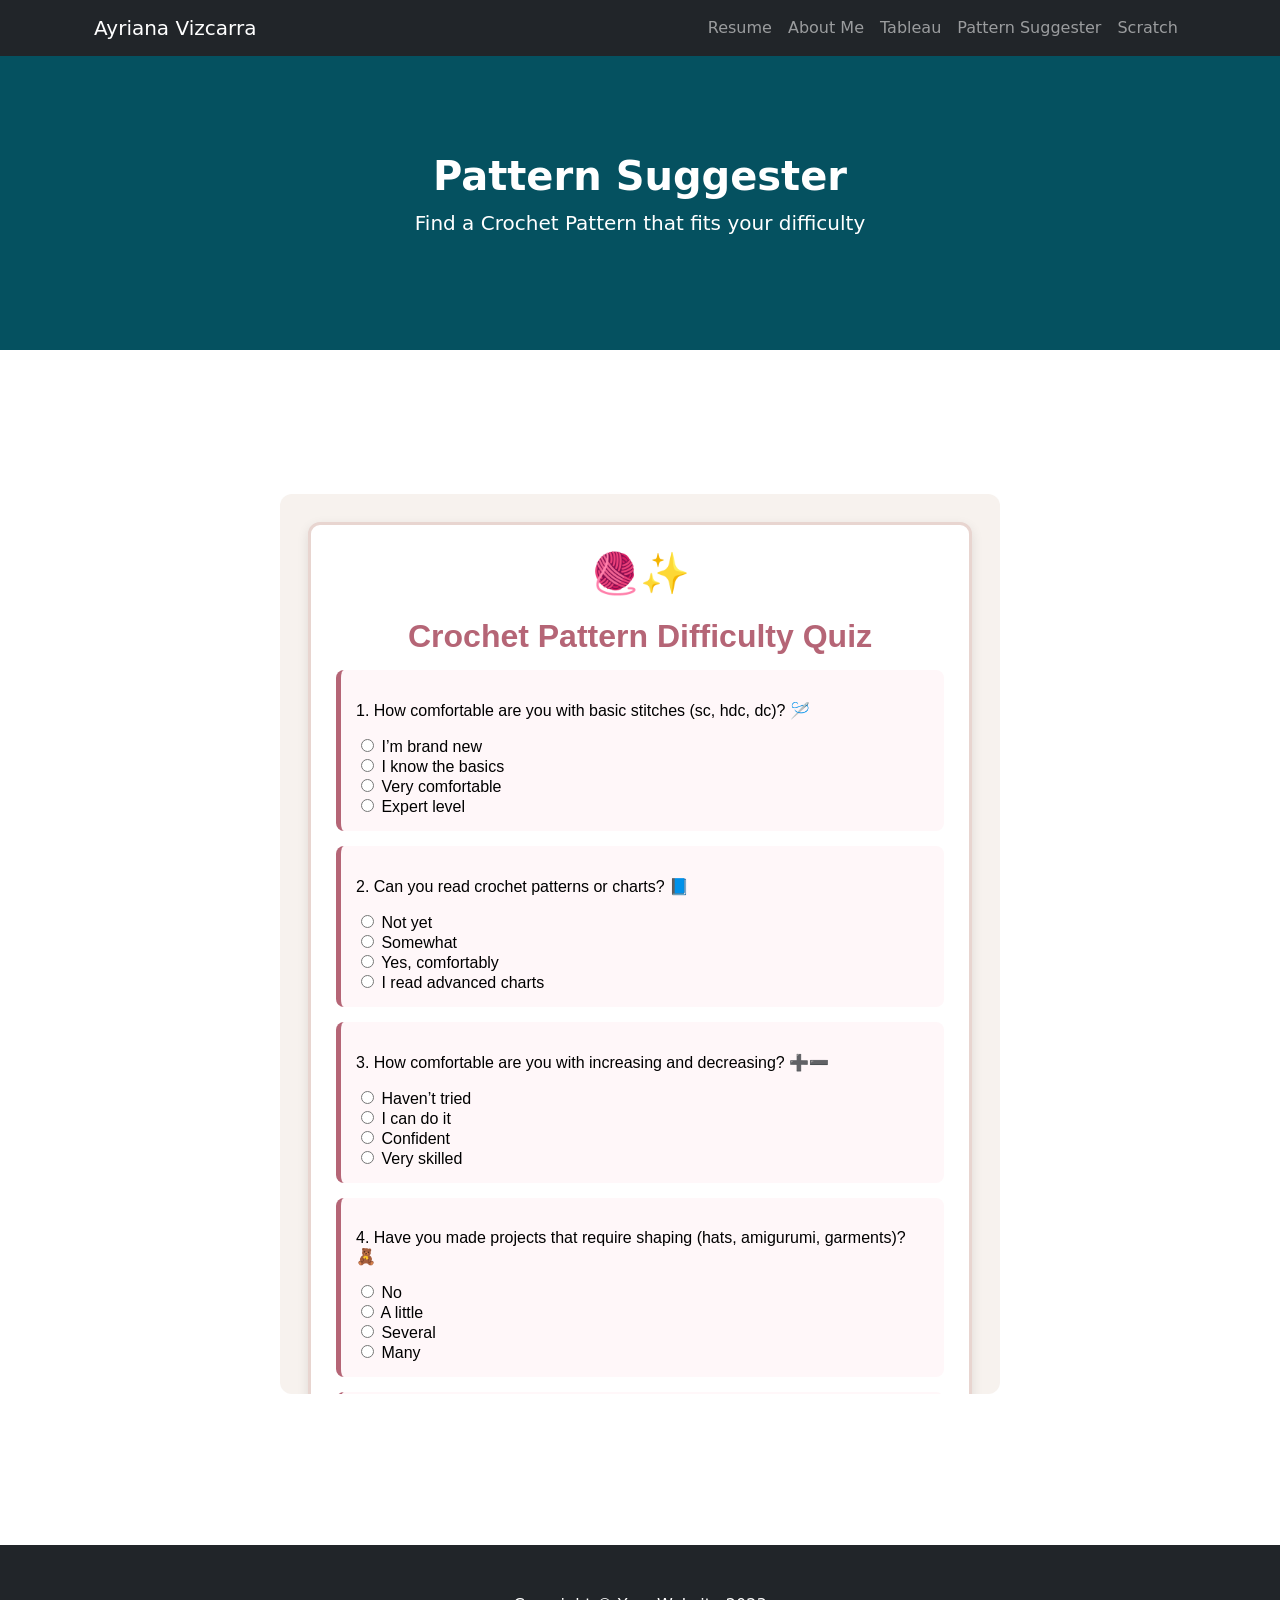
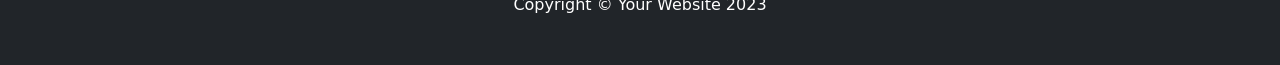
==== html/Pattern_Suggester.html @ 0ca6d107 "Add files via upload" ====
<!DOCTYPE html>
<html lang="en">
    <head>
        <meta charset="utf-8" />
        <meta name="viewport" content="width=device-width, initial-scale=1, shrink-to-fit=no" />
        <meta name="description" content="" />
        <meta name="author" content="" />
        <title>Ayriana Vizcara - Pattern Suggester</title>
        <link rel="icon" type="image/x-icon" href="assets/favicon.ico" />
        <!-- Core theme CSS (includes Bootstrap)-->
        <link href="../css/styles.css" rel="stylesheet" />
        <link href="../css/overwritebs.css" rel="stylesheet" />
    </head>
    <body id="page-top">
        <!-- Navigation-->
        <nav class="navbar navbar-expand-lg navbar-dark bg-dark fixed-top" id="mainNav">
            <div class="container px-4">
                <a class="navbar-brand" href="#page-top">Ayriana Vizcarra</a>
                <button class="navbar-toggler" type="button" data-bs-toggle="collapse" data-bs-target="#navbarResponsive" aria-controls="navbarResponsive" aria-expanded="false" aria-label="Toggle navigation"><span class="navbar-toggler-icon"></span></button>
                <div class="collapse navbar-collapse" id="navbarResponsive">
                    <ul class="navbar-nav ms-auto">
                        <li class="nav-item"><a class="nav-link" href="../index.html">Resume</a></li>
                        <li class="nav-item"><a class="nav-link" href="aboutme.html">About Me</a></li>
                        <li class="nav-item"><a class="nav-link" href="Contact.html">Tableau</a></li>
                        <li class="nav-item"><a class="nav-link" href="#">Pattern Suggester</a></li>
                        <li class="nav-item"><a class="nav-link" href="Scratch.html">Scratch</a></li>
                    </ul>
                </div>
            </div>
        </nav>
        <!-- Header-->
        <header class="bg-primary bg-gradient text-white" style="background: #055160 !important;">
            <div class="container px-4 text-center">
                <h1 class="fw-bolder">Pattern Suggester</h1>
                <p class="lead">Find a Crochet Pattern that fits your difficulty</p>
                <!-- <a class="btn btn-lg btn-light" href="#about">Start scrolling!</a> -->
            </div>
        </header>
        <!-- About section-->
        <section id="about">
            <div class="container px-4">
                <div class="row gx-4 justify-content-center">
                    <div class="col-lg-8">
                        <!-- <h2>About this page</h2>
                        <p class="lead">This is a great place to talk about your webpage. This template is purposefully unstyled so you can use it as a boilerplate or starting point for you own landing page designs! This template features:</p> -->
                        <iframe src="web_app.html" 
                            style="width:100%; height:900px; border:none; border-radius:12px;">
                        </iframe>

                    </div>
                </div>
            </div>
        </section>
        <!-- Services section-->
        <!-- <section class="bg-light" id="services">
            <div class="container px-4">
                <div class="row gx-4 justify-content-center">
                    <div class="col-lg-8">
                        <h2>Services we offer</h2>
                        <p class="lead">Lorem ipsum dolor sit amet, consectetur adipisicing elit. Aut optio velit inventore, expedita quo laboriosam possimus ea consequatur vitae, doloribus consequuntur ex. Nemo assumenda laborum vel, labore ut velit dignissimos.</p>
                    </div>
                </div>
            </div>
        </section> -->
        <!-- Contact section-->
        <!-- <section id="contact">
            <div class="container px-4">
                <div class="row gx-4 justify-content-center">
                    <div class="col-lg-8">
                        <h2>Contact us</h2>
                        <p class="lead">Lorem ipsum dolor sit amet, consectetur adipisicing elit. Vero odio fugiat voluptatem dolor, provident officiis, id iusto! Obcaecati incidunt, qui nihil beatae magnam et repudiandae ipsa exercitationem, in, quo totam.</p>
                    </div>
                </div>
            </div>
        </section> -->
        <!-- Footer-->
        <footer class="py-5 bg-dark">
            <div class="container px-4"><p class="m-0 text-center text-white">Copyright &copy; Your Website 2023</p></div>
        </footer>
        <!-- Bootstrap core JS-->
        <script src="https://cdn.jsdelivr.net/npm/bootstrap@5.2.3/dist/js/bootstrap.bundle.min.js"></script>
        <!-- Core theme JS-->
        <script src="js/scripts.js"></script>
    </body>
</html>
---- css/overwritebs.css ----
.picture {
    border-width: 1px;
    border-style: solid;
    border-color: black;
}
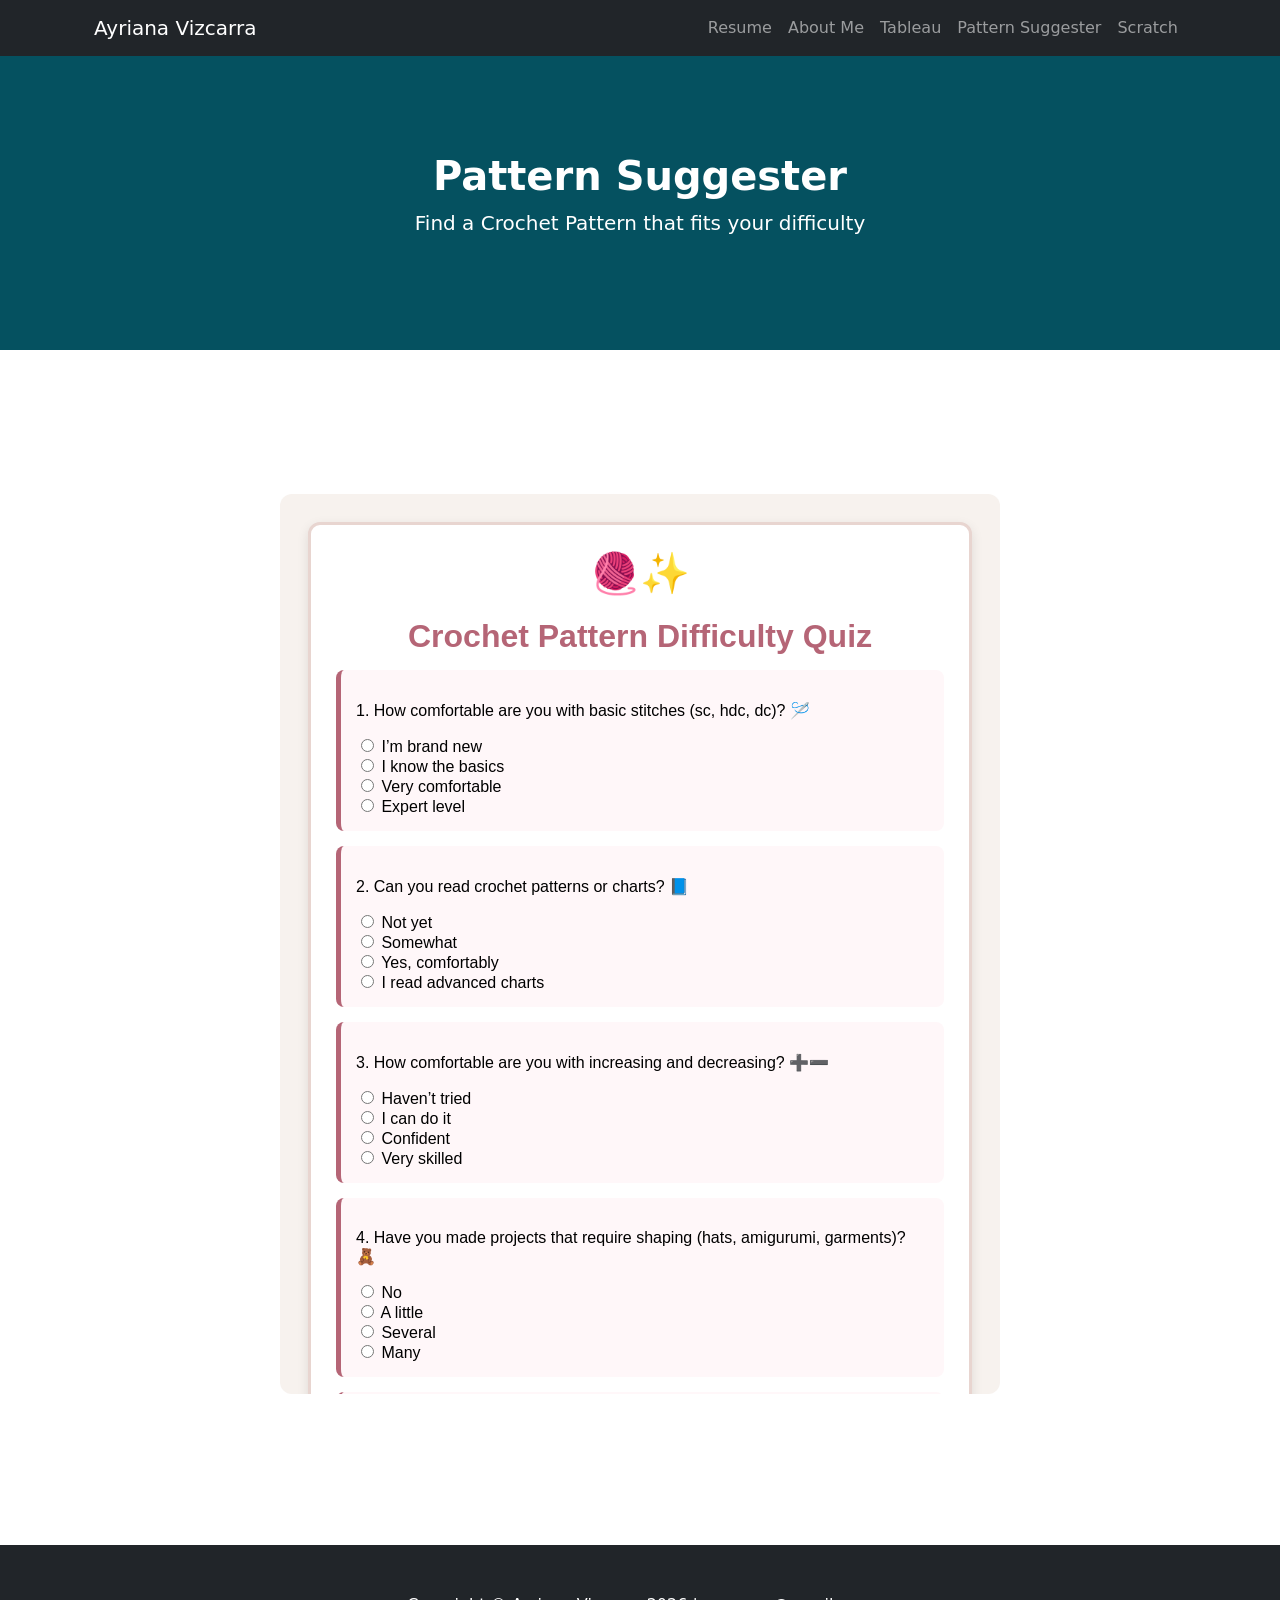
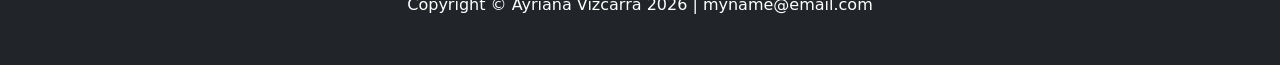
==== commit d0e14b0f: "Add files via upload" ====
--- a/html/Pattern_Suggester.html
+++ b/html/Pattern_Suggester.html
@@ -75,7 +75,7 @@
         </section> -->
         <!-- Footer-->
         <footer class="py-5 bg-dark">
-            <div class="container px-4"><p class="m-0 text-center text-white">Copyright &copy; Your Website 2023</p></div>
+            <div class="container px-4"><p class="m-0 text-center text-white">Copyright &copy; Ayriana Vizcarra 2026 | myname@email.com</p></div>
         </footer>
         <!-- Bootstrap core JS-->
         <script src="https://cdn.jsdelivr.net/npm/bootstrap@5.2.3/dist/js/bootstrap.bundle.min.js"></script>
